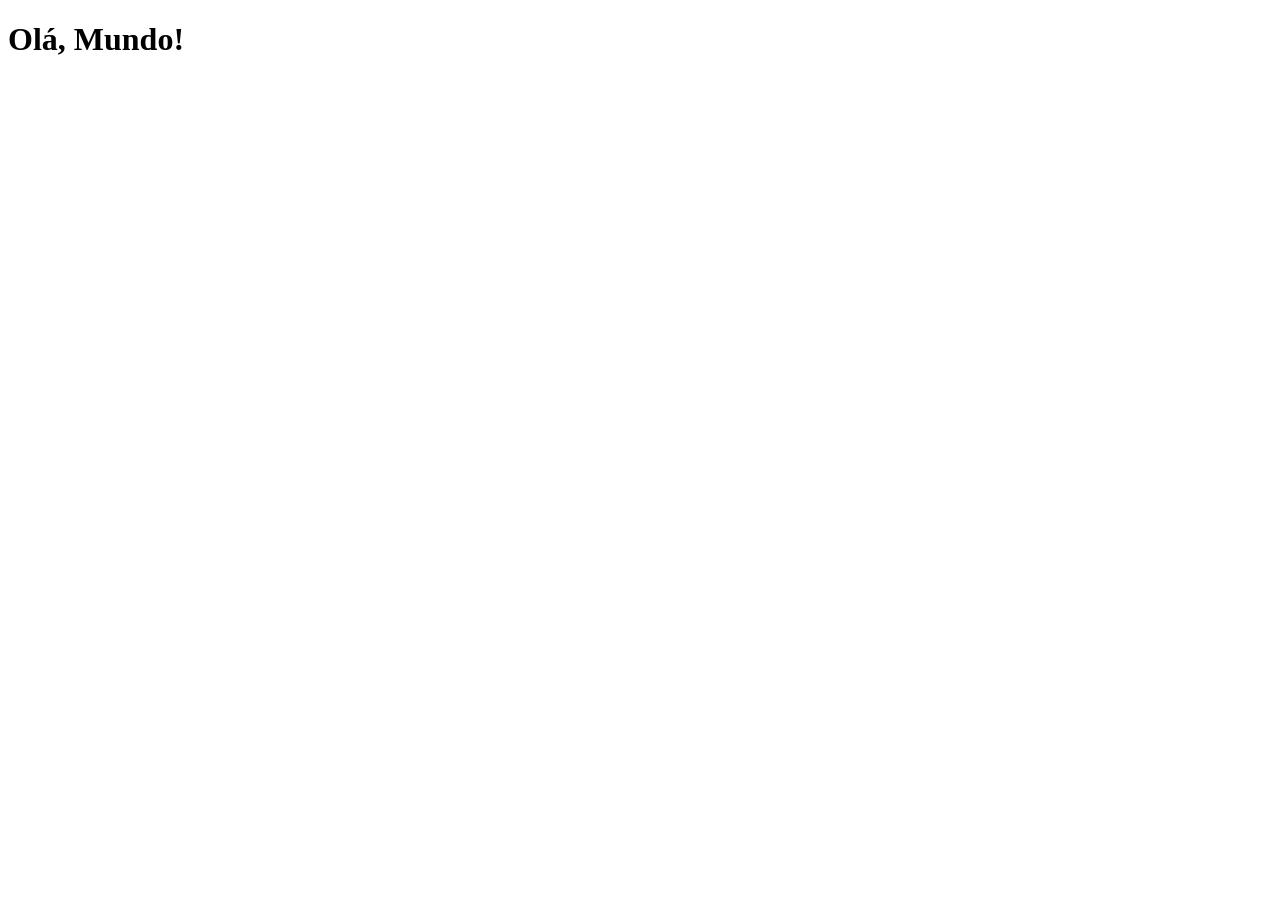
==== index.html @ c902bd71 ";" ====
<!DOCTYPE html>
<html lang="pt-br">
<head>
    <meta charset="UTF-8">
    <meta name="viewport" content="width=device-width, initial-scale=1.0">
    <link rel="shortcut icon" href="favicon.ico" type="image/x-icon">
    <title>Projeto Redes Sociais</title>
</head>
<body>
    <h1>Olá, Mundo!</h1>
    
</body>
</html>
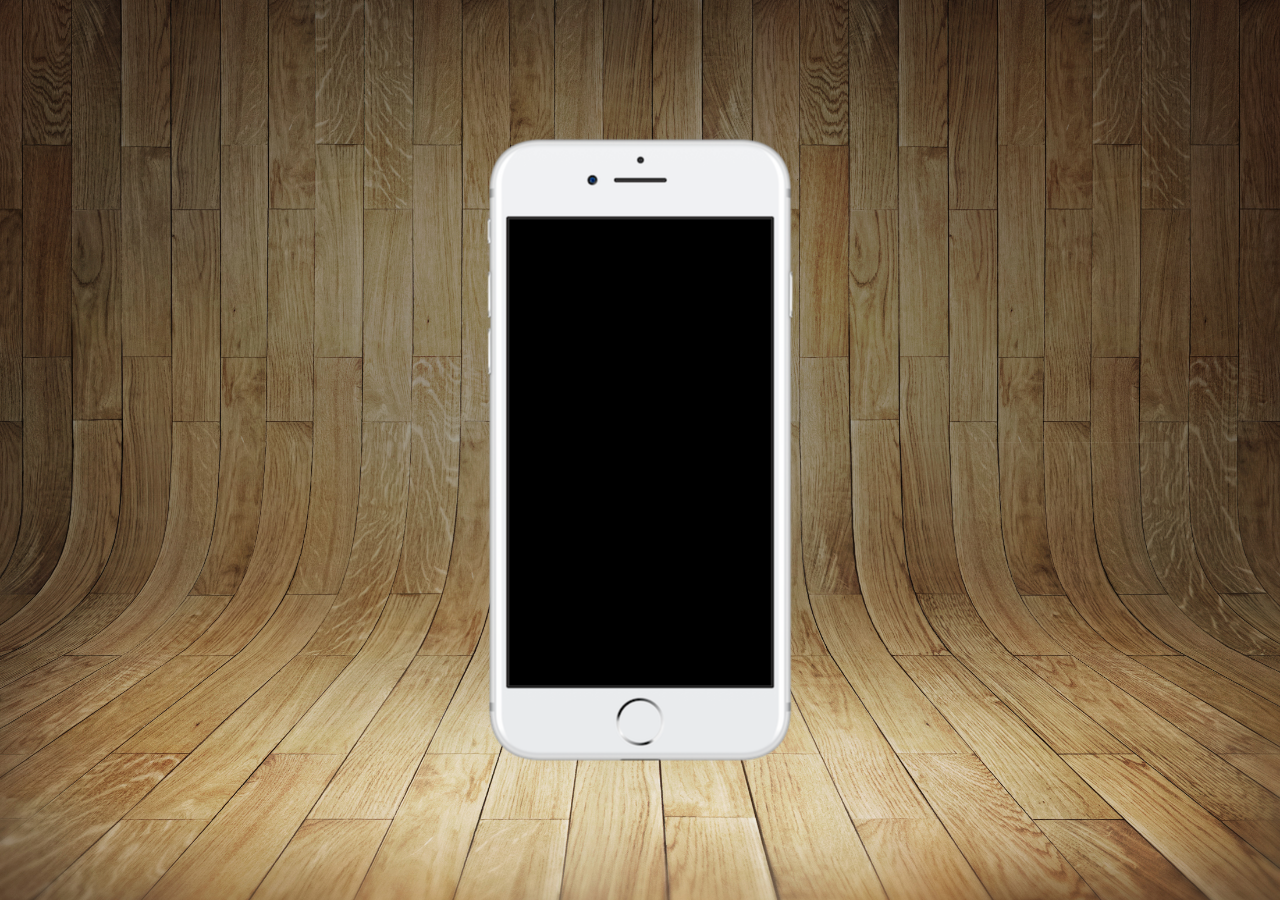
==== commit 053eeb3c: "." ====
--- a/index.html
+++ b/index.html
@@ -4,10 +4,18 @@
     <meta charset="UTF-8">
     <meta name="viewport" content="width=device-width, initial-scale=1.0">
     <link rel="shortcut icon" href="favicon.ico" type="image/x-icon">
+    <link rel="stylesheet" href="estilos/style.css">
     <title>Projeto Redes Sociais</title>
 </head>
 <body>
-    <h1>Olá, Mundo!</h1>
+    <main>
+        <section id="telefone">
+
+        </section>
+        <section id="redes-sociais">
+
+        </section>
+    </main>
     
 </body>
 </html>
--- a/estilos/style.css
+++ b/estilos/style.css
@@ -0,0 +1,35 @@
+@charset "UTF-8";
+
+* {
+    margin: 0px;
+    padding: 0px;
+    font-family: Arial, Helvetica, sans-serif;
+}
+
+html, body {
+    height: 100vh;
+    width: 100vw;
+    background-color: black;
+}
+
+body {
+    background: url(../imagens/fundo-madeira.jpg) no-repeat top center;
+    background-size: cover;
+    background-attachment: fixed;
+}
+
+main {
+    height: 100vh;
+    position: relative;
+}
+
+section#telefone {
+    position: absolute;
+    top: 50%;
+    left: 50%;
+    transform: translate(-50%, -50%);
+
+    height: 627px;
+    width: 311px;
+    background: url(../imagens/frame-iphone.png) no-repeat;
+}
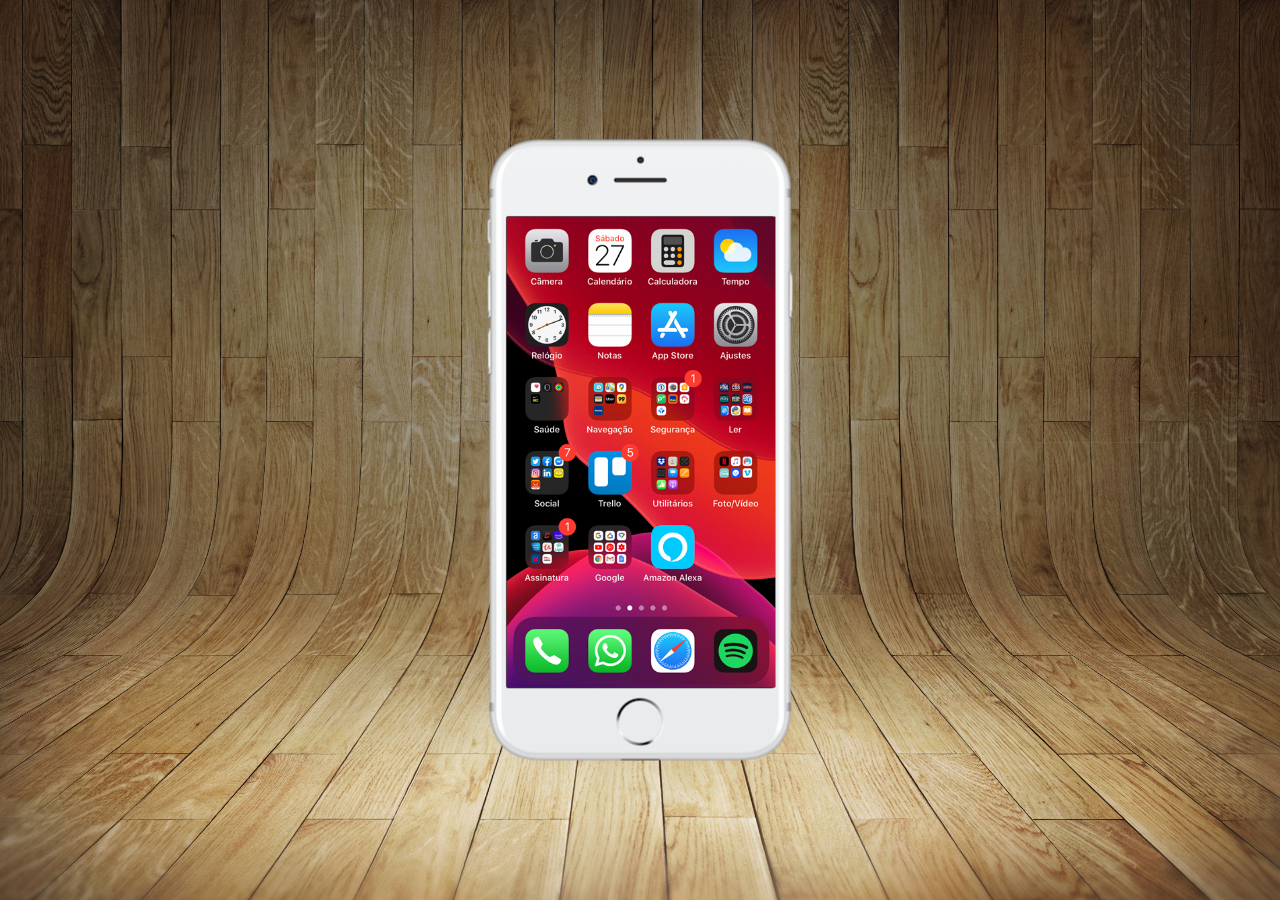
==== commit a0913651: "..." ====
--- a/index.html
+++ b/index.html
@@ -10,6 +10,7 @@
 <body>
     <main>
         <section id="telefone">
+            <iframe src="home.html" name="tela" id="tela" frameborder="0"></iframe>
 
         </section>
         <section id="redes-sociais">
--- a/estilos/style.css
+++ b/estilos/style.css
@@ -32,4 +32,12 @@
     height: 627px;
     width: 311px;
     background: url(../imagens/frame-iphone.png) no-repeat;
+}
+
+iframe#tela {
+    position: relative;
+    top: 80px;
+    left: 22px;
+    width: 269px;
+    height: 471px;
 }
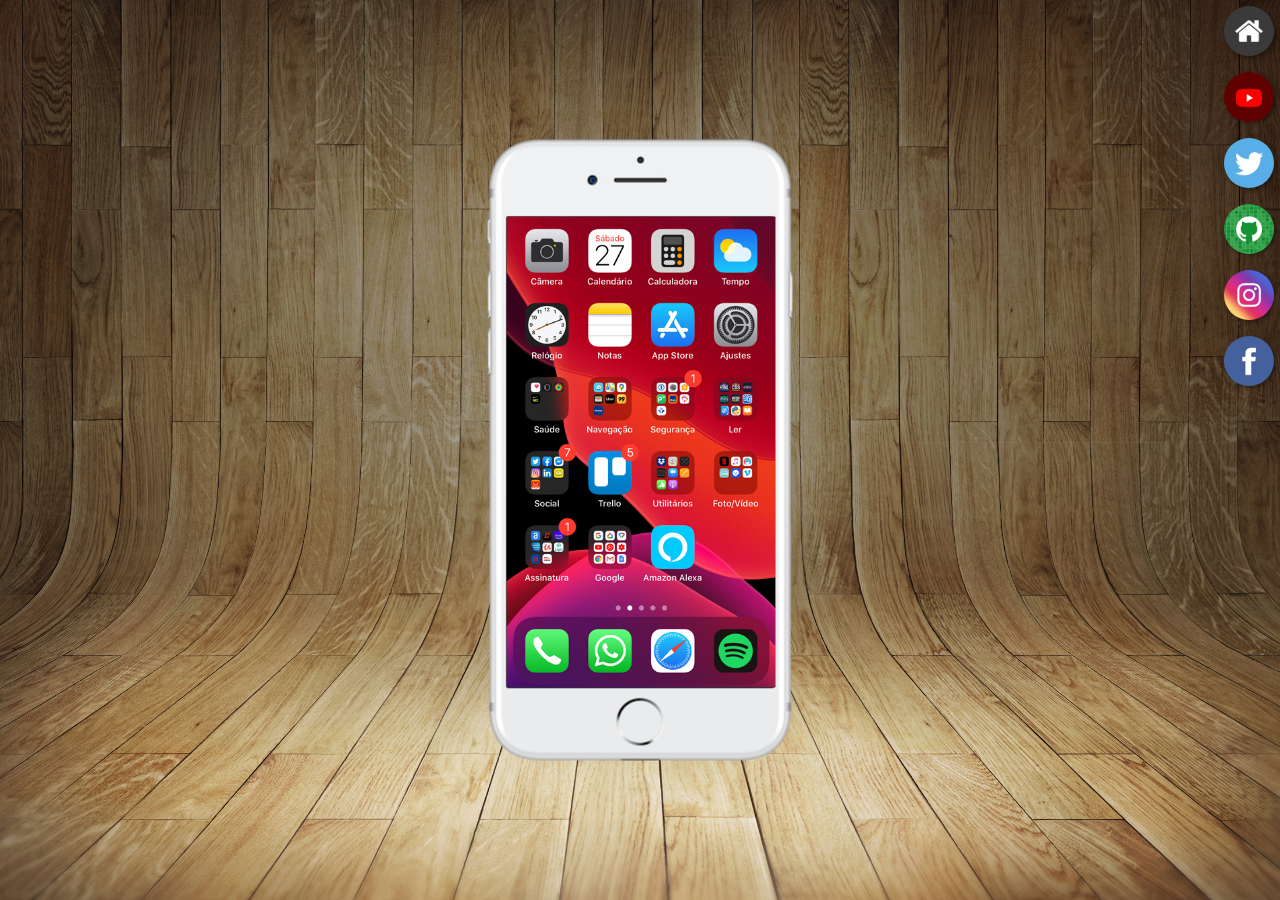
==== commit 14e3b7f1: "...." ====
--- a/index.html
+++ b/index.html
@@ -10,10 +10,18 @@
 <body>
     <main>
         <section id="telefone">
-            <iframe src="home.html" name="tela" id="tela" frameborder="0"></iframe>
+            <iframe src="home.html" name="tela" id="tela" frameborder="0">
+                Seu navegador não é compatível
+            </iframe>
 
         </section>
         <section id="redes-sociais">
+            <a href="" target="tela"><img src="imagens/logo-home.jpg" alt="Home"></a><br>
+            <a href="" target="tela"><img src="imagens/logo-youtube.jpg" alt="YouTube"></a><br>
+            <a href="" target="tela"><img src="imagens/logo-twitter.jpg" alt="Twitter"></a><br>
+            <a href="" target="tela"><img src="imagens/logo-github.jpg" alt="GitHub"></a><br>
+            <a href="" target="tela"><img src="imagens/logo-instagram.jpg" alt="Instagram"></a><br>
+            <a href="" target="tela"><img src="imagens/logo-facebook.jpg" alt="Facebook"></a>
 
         </section>
     </main>
--- a/estilos/style.css
+++ b/estilos/style.css
@@ -40,4 +40,23 @@
     left: 22px;
     width: 269px;
     height: 471px;
+}
+
+section#redes-sociais {
+    text-align: right;
+}
+
+section#redes-sociais img {
+    width: 50px;
+    margin: 6px;
+    border-radius: 50%;
+    box-shadow: 2px 2px 5px rgba(0, 0, 0, 0.406);
+    box-sizing: border-box;
+}
+
+section#redes-sociais img:hover {
+    border: 2px solid rgba(255, 255, 255, 0.599);
+    transform: translate(-2px, -2px);
+    box-shadow: 4px 4px 8px rgba(0, 0, 0, 0.526);
+    transition: transform 0.5s, border .6s;
 }
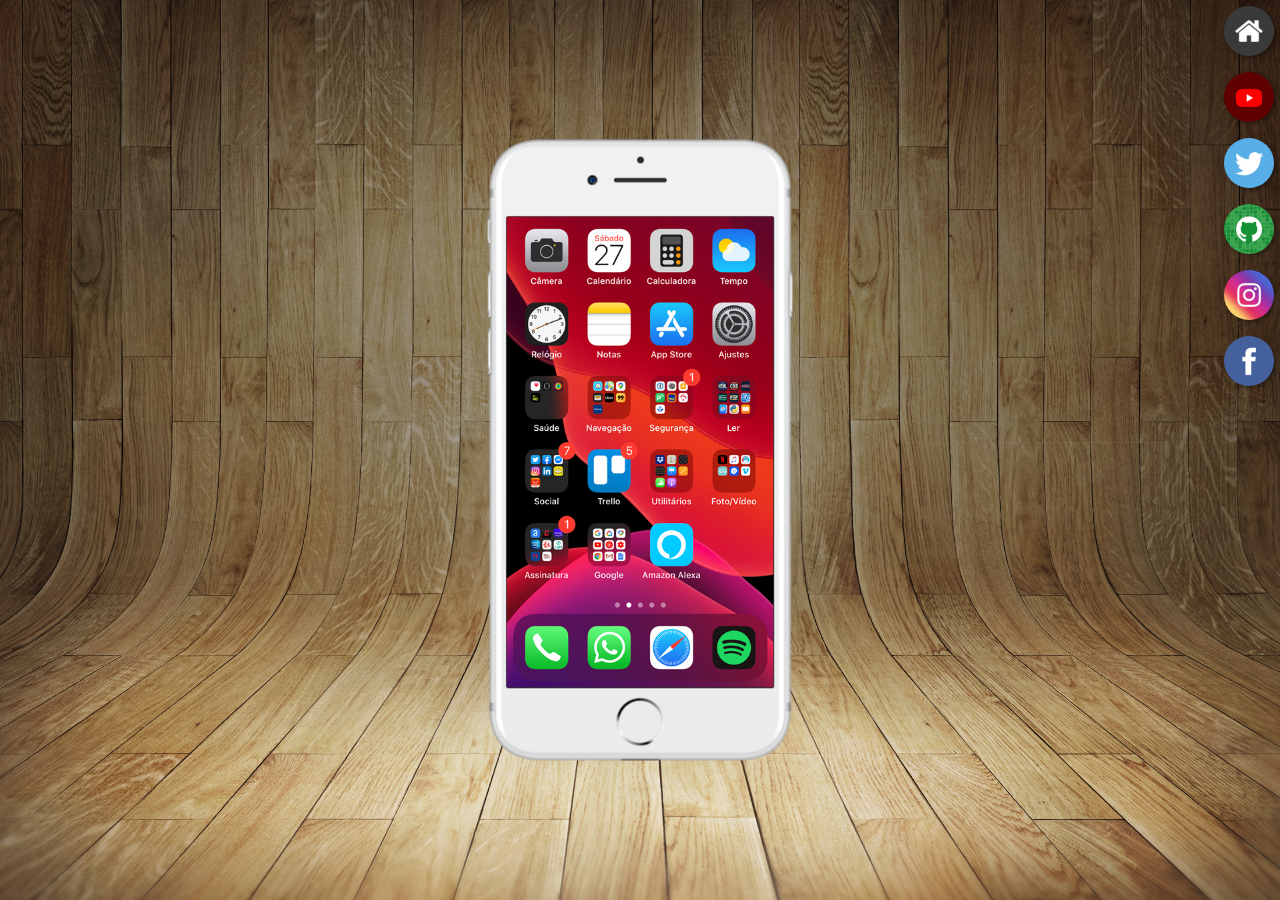
==== commit af5f24bc: "." ====
--- a/index.html
+++ b/index.html
@@ -16,12 +16,12 @@
 
         </section>
         <section id="redes-sociais">
-            <a href="" target="tela"><img src="imagens/logo-home.jpg" alt="Home"></a><br>
-            <a href="" target="tela"><img src="imagens/logo-youtube.jpg" alt="YouTube"></a><br>
-            <a href="" target="tela"><img src="imagens/logo-twitter.jpg" alt="Twitter"></a><br>
-            <a href="" target="tela"><img src="imagens/logo-github.jpg" alt="GitHub"></a><br>
-            <a href="" target="tela"><img src="imagens/logo-instagram.jpg" alt="Instagram"></a><br>
-            <a href="" target="tela"><img src="imagens/logo-facebook.jpg" alt="Facebook"></a>
+            <a href="home.html" target="tela"><img src="imagens/logo-home.jpg" alt="Home"></a><br>
+            <a href="youtube.html" target="tela"><img src="imagens/logo-youtube.jpg" alt="YouTube"></a><br>
+            <a href="twitter.html" target="tela"><img src="imagens/logo-twitter.jpg" alt="Twitter"></a><br>
+            <a href="github.html" target="tela"><img src="imagens/logo-github.jpg" alt="GitHub"></a><br>
+            <a href="instagram.html" target="tela"><img src="imagens/logo-instagram.jpg" alt="Instagram"></a><br>
+            <a href="facebook.html" target="tela"><img src="imagens/logo-facebook.jpg" alt="Facebook"></a>
 
         </section>
     </main>
--- a/estilos/style.css
+++ b/estilos/style.css
@@ -38,7 +38,7 @@
     position: relative;
     top: 80px;
     left: 22px;
-    width: 269px;
+    width: 267px;
     height: 471px;
 }
 
